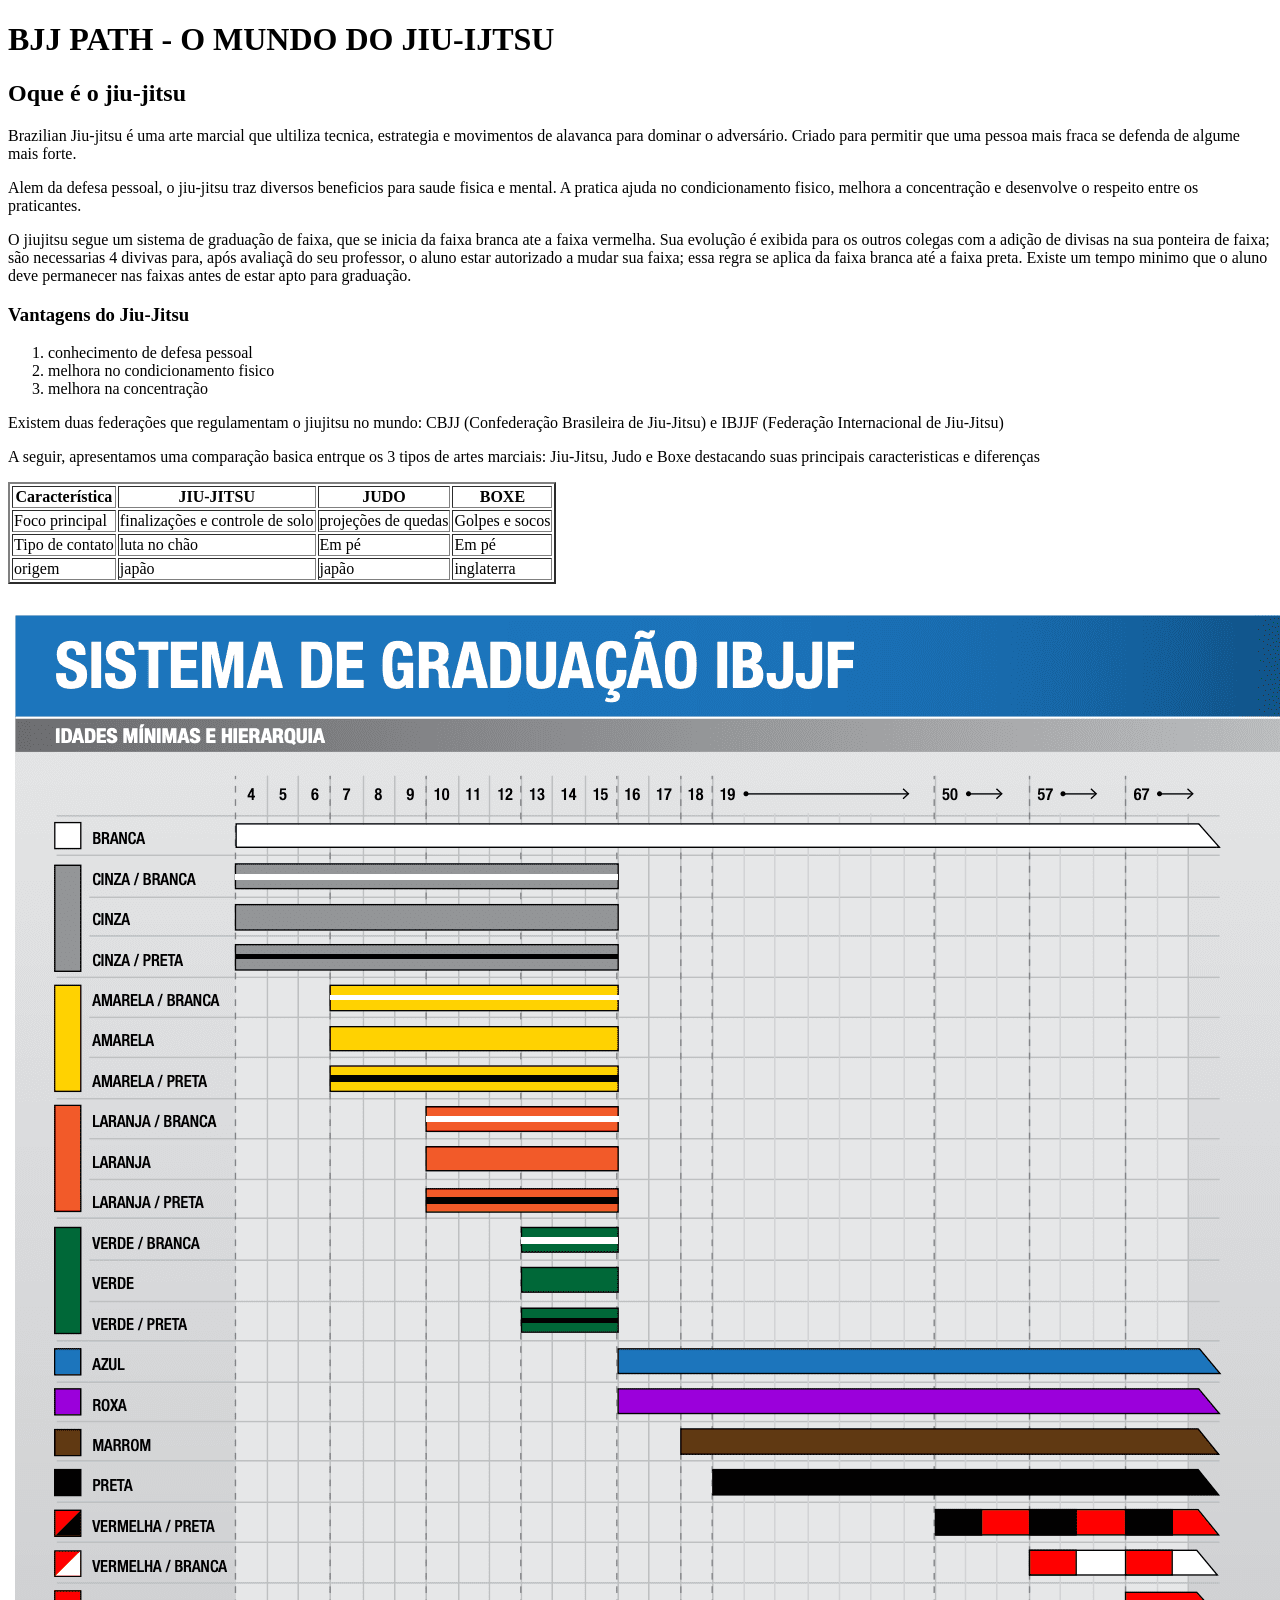
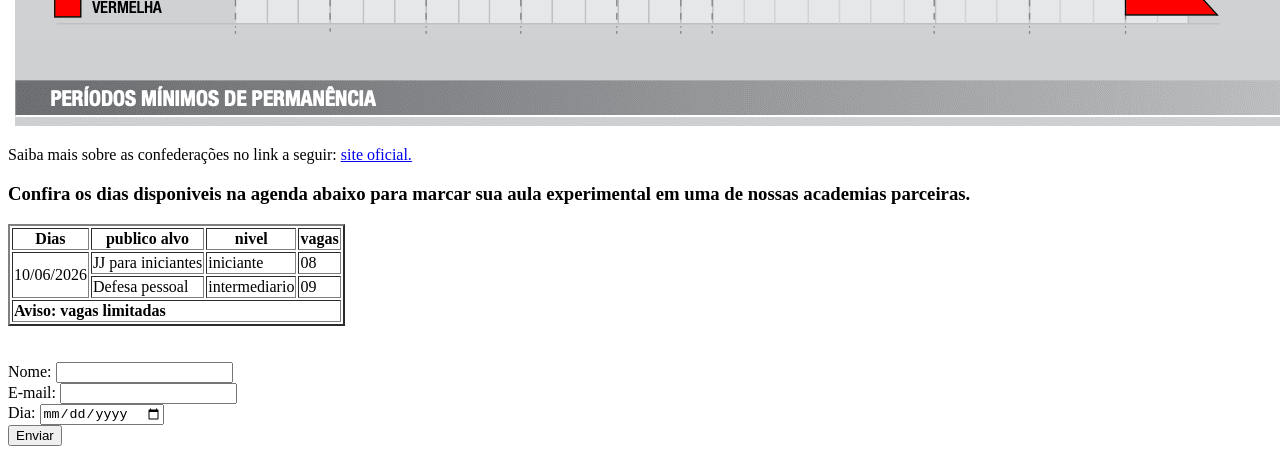
==== bjj/index.html @ 32bf7c8e "formulario adicionado anteriormente e mudança de nome da pasta que contem o index" ====
<!DOCTYPE html>

<head>
    <title> BJJ PATH </title>
    <meta charset="utf-8" />
</head>

<body>
    <h1> BJJ PATH - O MUNDO DO JIU-IJTSU </h1>
    <h2> Oque é o jiu-jitsu </h2>

    <P>
        Brazilian Jiu-jitsu é uma arte marcial que ultiliza tecnica, estrategia e movimentos de alavanca para dominar o
        adversário.
        Criado para permitir que uma pessoa mais fraca se defenda de algume mais forte.
    </P>
    <p>
        Alem da defesa pessoal, o jiu-jitsu traz diversos beneficios para saude fisica e mental.
        A pratica ajuda no condicionamento fisico, melhora a concentração e desenvolve o respeito entre os praticantes.
    </p>
    <p>
        O jiujitsu segue um sistema de graduação de faixa, que se inicia da faixa branca ate a faixa vermelha.
        Sua evolução é exibida para os outros colegas com a adição de divisas na sua ponteira de faixa; são necessarias
        4 divivas para, após avaliaçã do seu professor, o aluno estar autorizado a mudar sua faixa;
        essa regra se aplica da faixa branca até a faixa preta.
        Existe um tempo minimo que o aluno deve permanecer nas faixas antes de estar apto para graduação.
    </p>



    <h3> Vantagens do Jiu-Jitsu </h3>
    <ol>
        <li> conhecimento de defesa pessoal</li>
        <li> melhora no condicionamento fisico </li>
        <li> melhora na concentração </li>
    </ol>

    <p>
        Existem duas federações que regulamentam o
        jiujitsu no mundo: CBJJ (Confederação Brasileira de Jiu-Jitsu) e IBJJF (Federação Internacional de Jiu-Jitsu)
    </p>

    <p> A seguir, apresentamos uma comparação basica entrque os 3 tipos de artes marciais: Jiu-Jitsu, Judo e Boxe
        destacando suas principais caracteristicas e diferenças
    </p>

    <table border="2">
        <tr>
            <th>Característica</th>
            <th>JIU-JITSU</th>
            <th>JUDO</th>
            <th>BOXE</th>
        </tr>
        <tr>
            <td>Foco principal</td>
            <td>finalizações e controle de solo </td>
            <td>projeções de quedas </td>
            <td>Golpes e socos </td>
        </tr>
        <tr>
            <td>Tipo de contato</td>
            <td>luta no chão </td>
            <td> Em pé </td>
            <td> Em pé </td>
        </tr>
        <tr>
            <td> origem </td>
            <td>japão </td>
            <td> japão </td>
            <td> inglaterra </td>
        </tr>
    </table>

    <p>
        <img src="../img/sistemadegraduacaojj.png" alt="Ilustração do funcionamento Sistema de Graduação" />
    </p>

    <p>
        Saiba mais sobre as confederações no link a seguir: <a href="/https://cbjj.com.br//" target="_blank"> site
            oficial.</a>
    </p>

    <h3>
        Confira os dias disponiveis na agenda abaixo para marcar sua aula experimental em uma de nossas academias
        parceiras.
    </h3>

    <table border="2">
        <tr>
            <th>Dias</th>
            <th>publico alvo </th>
            <th>nivel</th>
            <th>vagas</th>

        </tr>
        <tr>
            <td rowspan="2"> 10/06/2026 </td>
            <td>JJ para iniciantes</td>
            <td>iniciante </td>
            <td>08</td>
        </tr>
        <tr>
            <td>Defesa pessoal</td>
            <td>intermediario</td>
            <td>09</td>
        </tr>
        <tr>
            <td colspan="4" alingn="center"> <strong> Aviso: vagas limitadas </strong> </td>
        </tr>
    </table>

    <br><br>

    <form action="agendar" method="post">
        <label for="nome">Nome: </label>
        <input type="text" id="nome" name="nome" required>
        <br>
        <label for="email">E-mail:</label>
        <input type="email" id="email" name="email" required>
        <br>
        <label for="dia">Dia:</label>
        <input type="date" id="dia" name="dia" required>
        <br>
        <input type="submit" value="Enviar">
    </form>


</body>

</html>
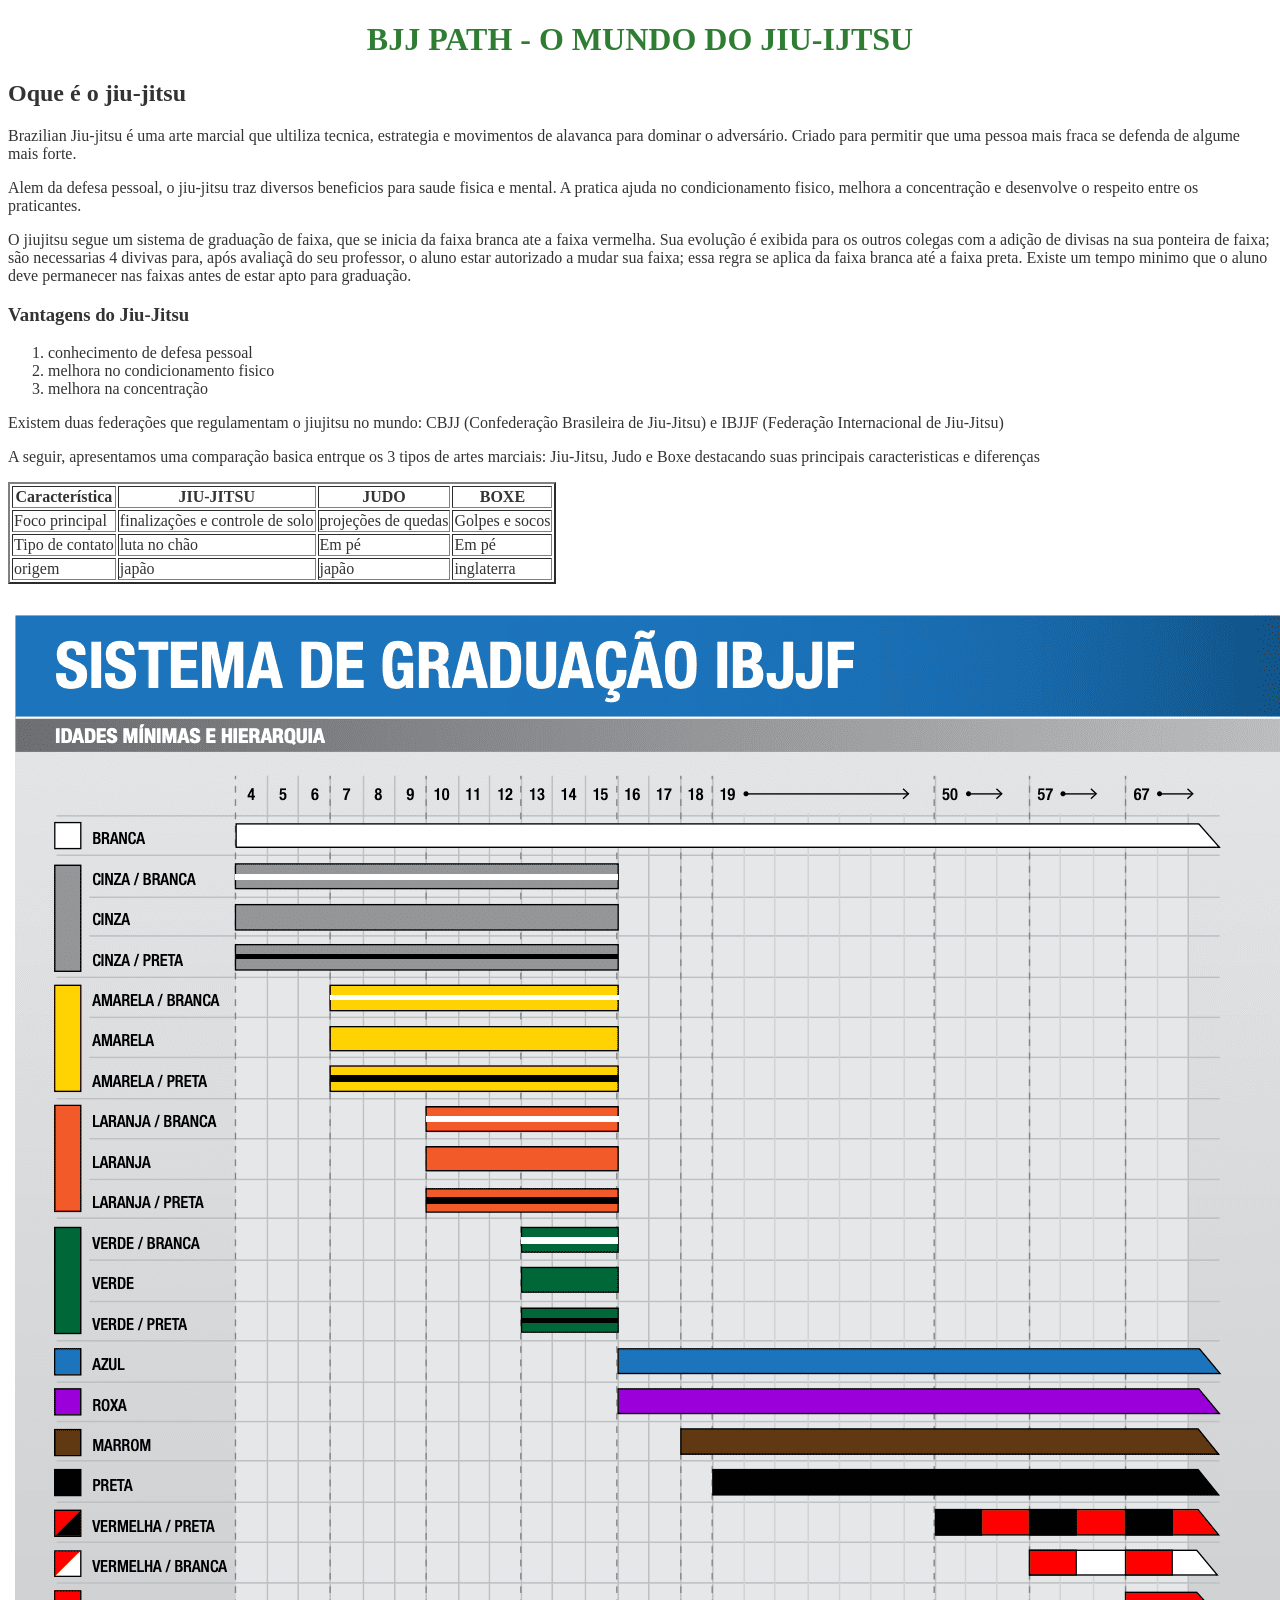
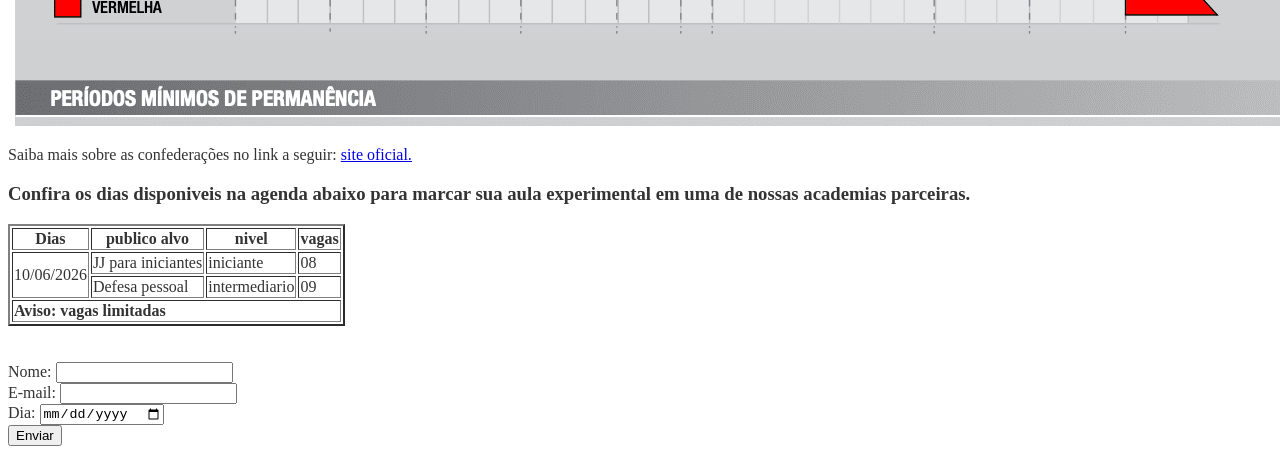
==== commit 492e0557: "introdução do css na página" ====
--- a/bjj/index.html
+++ b/bjj/index.html
@@ -1,4 +1,6 @@
 <!DOCTYPE html>
+
+<link rel="stylesheet" href="/css/style.css">
 
 <head>
     <title> BJJ PATH </title>
--- a/css/style.css
+++ b/css/style.css
@@ -0,0 +1,21 @@
+
+/* 1. Mudando a cor do texto de todo o corpo do site */
+body {
+    color: #333333; /* Um cinza escuro, mais suave que o preto puro */
+}
+
+/* 2. Destacando o título principal com a cor da identidade do cliente */
+h1 {
+    color: #2e7d32; /* Verde que remete à saúde e nutrição */
+    text-align: center; /* Centraliza o nome do portal na tela */
+}
+
+/* 3. Colocando uma cor de fundo sutil no formulário de contato */
+fieldset {
+    background-color: #f5f5f5; /* Um fundo cinza claro para destacar a seção */
+}
+
+/* 4. Colorindo o fundo do rodapé semântico */
+footer {
+    background-color: #e8f5e9; /* Um fundo verde bem clarinho */
+}
